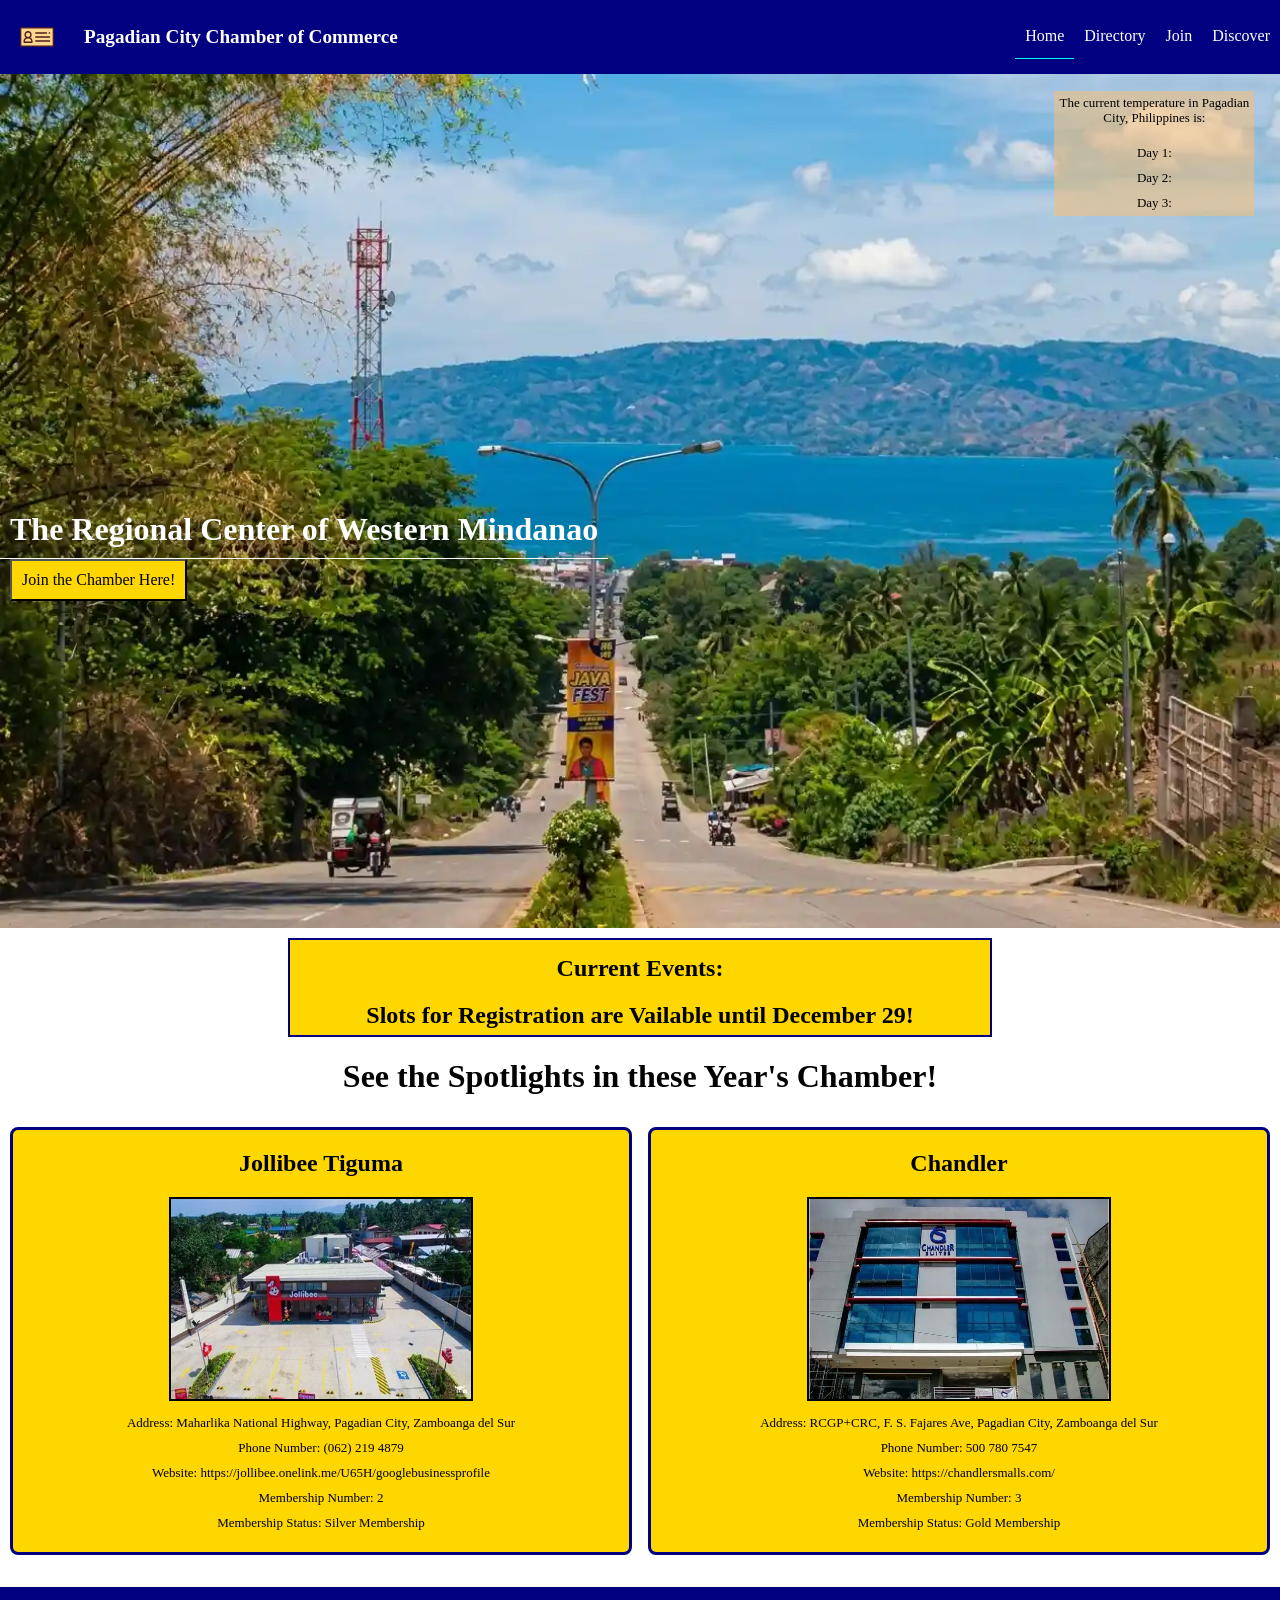
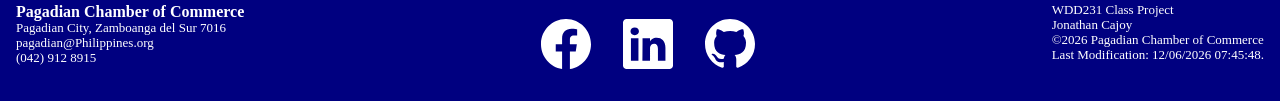
==== chamber/index.html @ 383afcb0 "w03 Activity" ====
<!DOCTYPE html>
<html lang="en">

<head>
    <meta charset="UTF-8">
    <meta name="viewport" content="width=device-width, initial-scale=1.0">
    <title>Chamber of Commerce Home Page</title>
    <meta name="description"
        content="This is a Chamber of Commerce Home Page where it lists the businesses in Pagadian City.">
    <meta name="author" content="Jonathan Cajoy">
    <link href="images/favicon.ico" rel="icon">
    <!-- <script src="scripts/directory.js" defer></script> -->
    <script src="scripts/navigation.js" defer></script>
    <script src="scripts/dates.js" defer></script>
    <script src="scripts/weather.js" defer></script>
    <script src="scripts/spotlight.js" defer></script>

    <meta property="og:title" content="Chamber of Commerce">
    <meta property="og:description" content="Have the Chance to thrive in your business here in Pagadian City! Visit the Chamber of 
        Commerce page to make networks and boost your business!">
    <meta property="og:image" content="https://cajoyjonathan-wq.github.io/wdd231/chamber/images/favicon.ico">
    <meta property="og:url" content="https://cajoyjonathan-wq.github.io/wdd231/chamber/directory.html">

    <link href="styles/normalize.css" rel="stylesheet">
    <link href="styles/small.css" rel="stylesheet">
    <link href="styles/large.css" rel="stylesheet">

    <link rel="preconnect" href="https://fonts.googleapis.com">
    <link rel="preconnect" href="https://fonts.gstatic.com" crossorigin>
    <link
        href="https://fonts.googleapis.com/css2?family=Google+Sans:ital,opsz,wght@0,17..18,400..700;1,17..18,400..700&family=Permanent+Marker&display=swap"
        rel="stylesheet">

</head>

<body>
    <header>
        <img src="images/business-card.svg" alt="Site Logo" width="116" height="116">
        <span>Pagadian City Chamber of Commerce</span>
        <button id="ham-btn" class="hambutton" aria-label="Toggle Navigation Menu"></button>

        <nav class="largeNav" id="navLargeBar">
            <ul>
                <li class="current"><a href="index.html">Home</a></li>
                <li><a href="directory.html">Directory</a></li>
                <li><a href="#">Join</a></li>
                <li><a href="#">Discover</a></li>
            </ul>
        </nav>

    </header>

    <nav class="navigation" id="nav-bar">
        <ul>
            <li class="current"><a href="index.html">Home</a></li>
            <li><a href="directory.html">Directory</a></li>
            <li><a href="#">Join</a></li>
            <li><a href="#">Discover</a></li>
        </ul>
    </nav>

    <main>
        <div class="hero">
            <picture>
                <source srcset="images/pagadian.webp" media="(min-width:1000px)">
                <img src="images/dao.webp" alt="Pagadian Unity Park" loading="lazy">
            </picture>
            <article class="article-mobile">
                <p>The Regional Center of Western Mindanao</p>
                <input type="button" id="button-mobile" value="Join the Chamber Here!">
            </article>

            <article class="article-large">
                <p>The Regional Center of Western Mindanao</p>
                <input type="button" id="button-large" value="Join the Chamber Here!">
            </article>

            <figure class="mobile">
                <p>The current temperature in Pagadian City, Philippines is: <span id="current-temp"></span></p>
                <img id="weather-icon" src="" alt="">
                <figcaption></figcaption>
                <p>Day 1: <span id="day1"></span></p>
                <p>Day 2: <span id="day2"></span></p>
                <p>Day 3: <span id="day3"></span></p>
            </figure>

        </div>

        <div class="current-event">
            <p>Current Events:</p>
            <p>Slots for Registration are Vailable until December 29!</p>
        </div>

        <h1>See the Spotlights in these Year's Chamber!</h1>
        <div id="cards" class="cards"></div>
    </main>

    <footer>
        <div class="directoryAddress">
            <span>Pagadian Chamber of Commerce</span>
            <p>Pagadian City, Zamboanga del Sur 7016</p>
            <p>pagadian@Philippines.org</p>
            <p>(042) 912 8915</p>
        </div>
        <div class="apps">
            <a href="https://www.facebook.com/jonathan.cajoy"><img src="images/facebook.svg"
                    alt="Jonathan Cajoy's Facebook Page" width="16" height="16"></a>
            <a href="https://www.linkedin.com/in/jonathancajoyva/"><img src="images/linkedin.svg"
                    alt="Jonathan Cajoy's LinkedIn Page" width="16" height="16"></a>
            <a href="https://github.com/cajoyjonathan-wq"><img src="images/github.svg"
                    alt="Jonathan Cajoy's Github Page" width="16" height="16"></a>
        </div>
        <div class="footP">
            <p>WDD231 Class Project</p>
            <p>Jonathan Cajoy</p>
            <p>&copy;<span id="currentyear"></span> Pagadian Chamber of Commerce</p>
            <p id="lastModified"></p>
        </div>

    </footer>
</body>

</html>
---- chamber/styles/small.css ----
* {
    padding: 0;
    margin: 0;
    font-family: "Google sans";
}



header {
    display: grid;
    grid-template-columns: max-content 1fr max-content;
    align-items: center;
    gap: 10px;
    background-color: navy;
}

header img {
    position: static;
    grid-column: auto;
    width: 34px;
    height: 34px;
    margin: 20px;
}

header span {
    position: static;
    grid-column: auto;
    text-align: center;
    /* font-family: system-ui, -apple-system, BlinkMacSystemFont, 'Segoe UI', Roboto, Oxygen, Ubuntu, Cantarell, 'Open Sans', 'Helvetica Neue', sans-serif; */
    font-weight: bold;
    color:white;
}

.largeNav {
    display: none;
}

.navigation {
    display: none;
}

.navigation.show {
    display: block;
}

nav ul {
    margin: 0;
    padding: 0;
    width: 100%;
    list-style: none;
}

nav a {
    display: block;
    text-align: center;
    text-decoration: none;
    padding: .8rem 10px;
    white-space: nowrap;
    color: black;

}

.largeNav li.current {
    border-bottom: 1px solid aqua;
}

.navigation li.current {
    background-color: skyblue;
}

.navigation a:hover {
    background-color: rgb(165, 165, 255);
}

.hambutton {
    position: static;
    grid-column: auto;
    background: none;
    border: none;
    cursor: pointer;
    font-size: 2rem;
    margin: 20px;
}

.hambutton::before {
    content: "\2630";
}

.hambutton.show::before {
    content: "✖️";
}

.menu {
    margin: 1rem auto;
    text-align: center;
}

.hero {
    position: relative;
}

.hero img {
    display: block;
    width: 100%;
}

.article-mobile {
    display: flex;
    justify-content: center;
    flex-direction: row;
}

.article-mobile p {
    display: block;
    font-size: x-large;
    padding: 20px;
}

.article-mobile input {
    height: 50px;
    margin: auto;
    padding: 10px;
    background-color: gold;
}

.article-large {
    display: none;
}

.current-event {
    max-width: 300px;
    margin: auto;
    margin-top: 10px;
    border-bottom: 1px solid black;
    background-color: gold;
    border: 2px solid navy;
}

.current-event p {
    margin-top: 10px;
    font-size: x-large;
    font-weight: bolder;
}

.join-button {
    display: flex;
    justify-content: center;
}

.join-button input {
    padding: 10px;
    background-color: gold;
}

.mobile {
    display: block;
    margin: 0 auto;
    max-width: 200px;
    background-color: wheat;
    margin-bottom: 10px;
}

.mobile img {
    display: block;
    margin: auto;
    width: 100px;
    height: auto;
}

.mobile figcaption {
    text-align: center;
    text-transform: capitalize;
    margin-bottom: 10px;
}


button {
    padding: 5px;
    /* font-family:system-ui, -apple-system, BlinkMacSystemFont, 'Segoe UI', Roboto, Oxygen, Ubuntu, Cantarell, 'Open Sans', 'Helvetica Neue', sans-serif; */
}

button:hover {
    background-color: rgb(185, 185, 255);
}


.cards {
    display: grid;
    grid-template-columns: repeat(auto-fit, minmax(340px, 1fr));
    gap: 1rem;
    align-items: stretch;
    margin-left: 10px;
    margin-right: 10px;
}

section {
    display: flex;
    flex-direction: column;
    height: 100%;
    margin-top: 10px;
    background-color: gold;
    border: 3px solid navy;
    border-radius: 8px;
}

h1 {
    text-align: center;
}

h2 {
    padding: 20px;
    text-align: center;
    /* font-family: system-ui, -apple-system, BlinkMacSystemFont, 'Segoe UI', Roboto, Oxygen, Ubuntu, Cantarell, 'Open Sans', 'Helvetica Neue', sans-serif; */
}   



p {
    padding: 5px;
    text-align: center;
    /* font-family: system-ui, -apple-system, BlinkMacSystemFont, 'Segoe UI', Roboto, Oxygen, Ubuntu, Cantarell, 'Open Sans', 'Helvetica Neue', sans-serif; */
    font-size: small;
    margin-left: auto;
    margin-right: auto;
}

.cards img {
    width: 300px;
    height: 200px;
    margin-left: auto;
    margin-right: auto;
    margin-bottom: 10px;
    border: 2px solid black;
}

.grid section > * {
    align-items: stretch;
}

.list {
    display: flex;
    flex-direction: column;
}

.list section {
    display: grid;
    grid-template-rows: 2fr 1fr 1fr;
    margin: 0;
    padding: 0.25rem;
}


.list section > * {
    margin: 0 1rem;
}

.list section img {
    display: none;
}

.list section:nth-child(even) {
    background-color: #bbb;
}

.list section h2 {
    margin: 0;
}

.list section p  {
    padding: 0;
    margin-top: 0;
    margin-bottom: 10px;
}


footer {
    display: grid;
    padding: 1rem;
    margin-top: 3rem;
    background-color: navy;
}

.directoryAddress p {
    color: white;
    text-align: left;
    padding: 0;
}

.directoryAddress span {
    /* font-family: system-ui, -apple-system, BlinkMacSystemFont, 'Segoe UI', Roboto, Oxygen, Ubuntu, Cantarell, 'Open Sans', 'Helvetica Neue', sans-serif; */
    font-weight: bold;
    color: white;
}

.footP p {
    text-align: left;
    padding: 0;
    color: white;
}

.apps {
    display: flex;
    flex-direction: row;
    justify-content: space-around;
    margin: 1rem;
}

.apps img {
    width: 50px;
    height: auto;
}
---- chamber/styles/large.css ----
@media only screen and (min-width: 38rem) {

    
    header img {
        width: 34px;
    }

    header span {
        color: white;
        text-align: left;
        font-size: larger;
    }

    .hambutton {
        display: none;
    }

    .largeNav {
        display: block;
        z-index: 100;
    }

    .largeNav ul {
        display: flex;
        flex-direction: row;
        justify-content: center;
        list-style: none;
    }
    
    .largeNav a {
        display: block;
        text-align: center;
        text-decoration: none;
        padding: .8rem 10px;
        white-space: nowrap;
        color: white;
    }

    .menu {
        display: flex;
        justify-content: center;
    }

    .hero {
        position: relative;
    }

    .article-mobile {
        display: none;
    }

    .article-large {
        display: block;
        position: absolute;
        top: 50%;
        font-weight: bolder;
        color: white;
    }

    .article-large p {
        font-size: xx-large;
        padding: 10px;
        border-bottom: 1px solid rgb(255, 253, 253);
    }

    .article-large input {
        margin-left: 10px;
        padding: 10px;
        background-color: gold;
    }

    .mobile {
        display: block;
        position: absolute;
        top: 2%;
        right: 2%;
        margin: 0 auto;
        max-width: 200px;
        color: rgb(0, 0, 0);
        background: rgba(255, 192, 110, 0.5);
        margin-bottom: 10px;
    }

    .current-event {
        max-width: 700px;
    }


    .join-button {
        display: none;
    }

    button {
        padding: 10px;
        margin-left: 20px;
        margin-left: 20px;
    }

    footer {
        display: flex;
        justify-content: space-between;
    }

    .apps img {
        display: flex;
        flex-direction: row;
        justify-content: center;
        justify-content: space-around;
        margin-left: 1rem;
        margin-right: 1rem;
    }


}
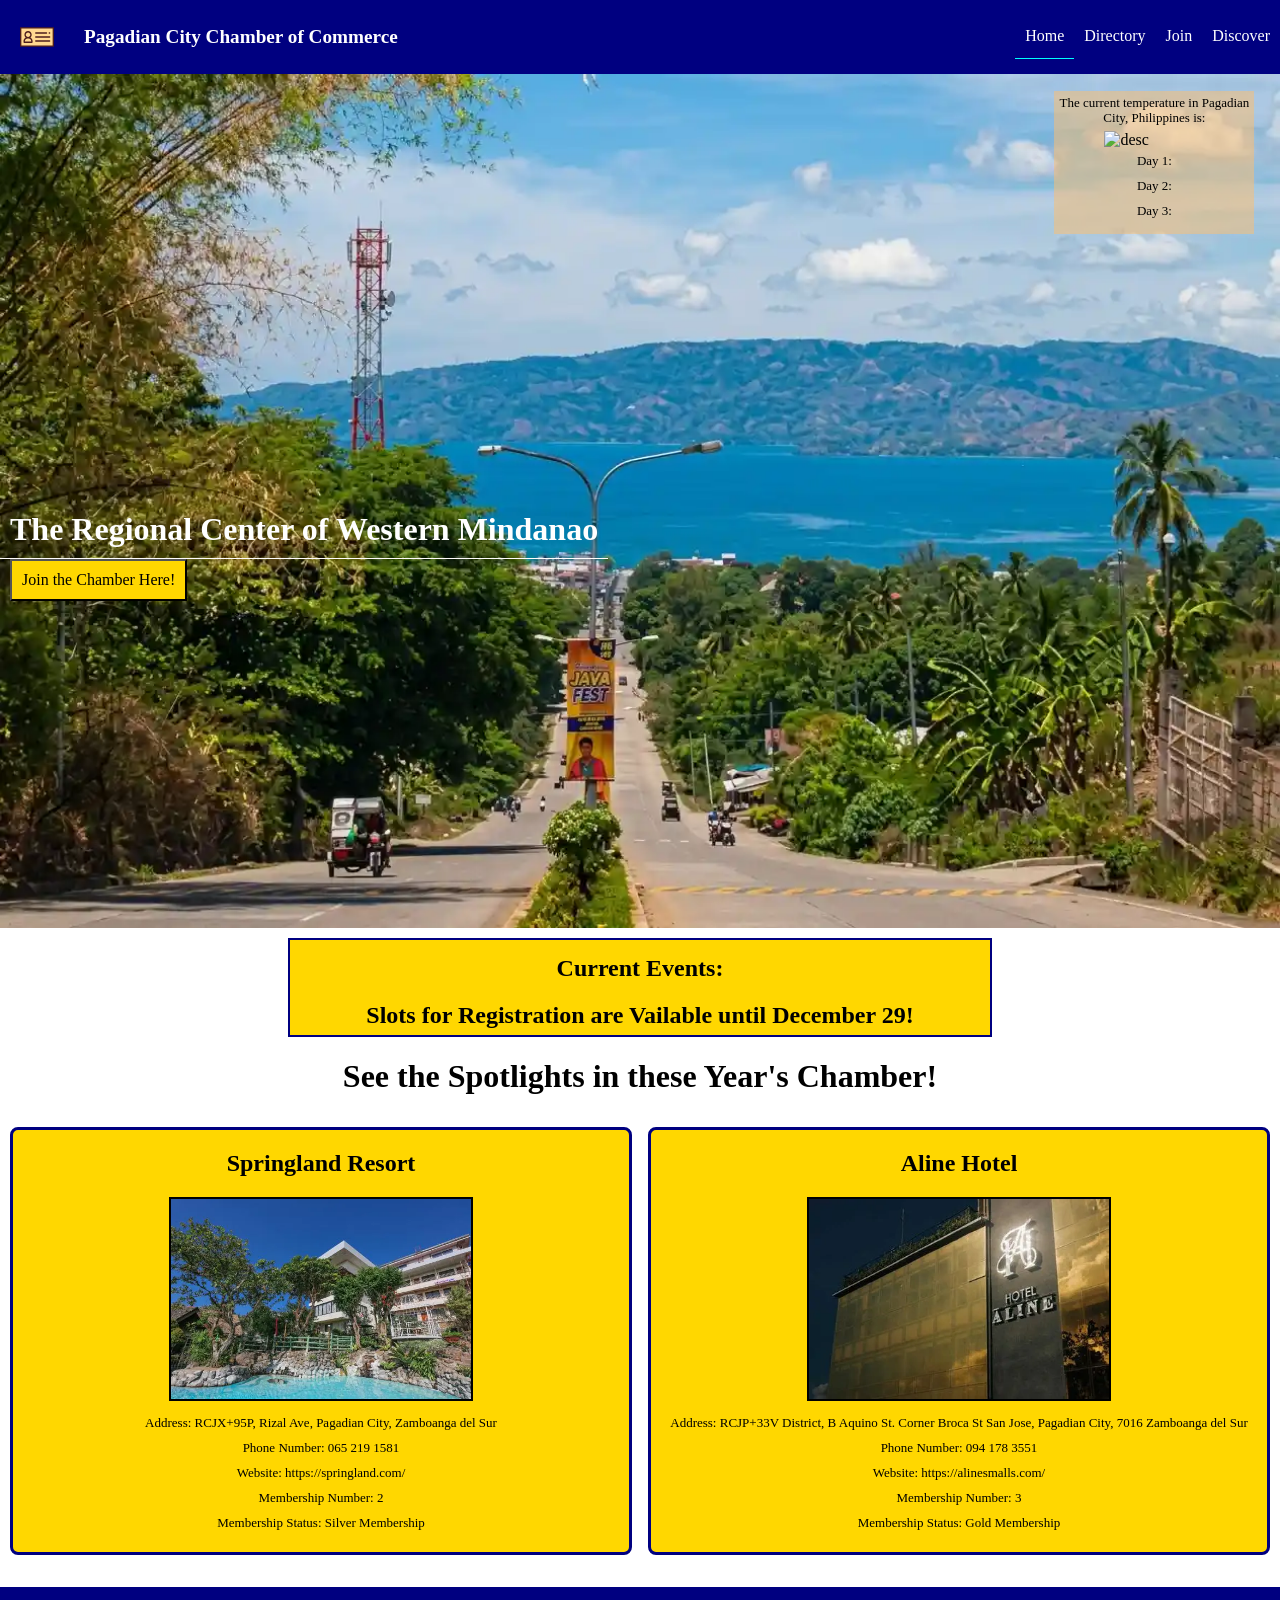
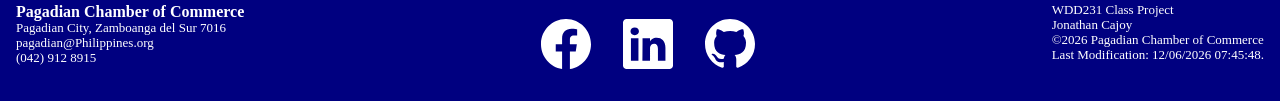
==== commit bfefa645: "made changes to figcaption" ====
--- a/chamber/index.html
+++ b/chamber/index.html
@@ -77,11 +77,11 @@
 
             <figure class="mobile">
                 <p>The current temperature in Pagadian City, Philippines is: <span id="current-temp"></span></p>
-                <img id="weather-icon" src="" alt="">
-                <figcaption></figcaption>
+                <img id="weather-icon" src="iconsrc" alt="desc">
                 <p>Day 1: <span id="day1"></span></p>
                 <p>Day 2: <span id="day2"></span></p>
                 <p>Day 3: <span id="day3"></span></p>
+                <figcaption></figcaption>
             </figure>
 
         </div>
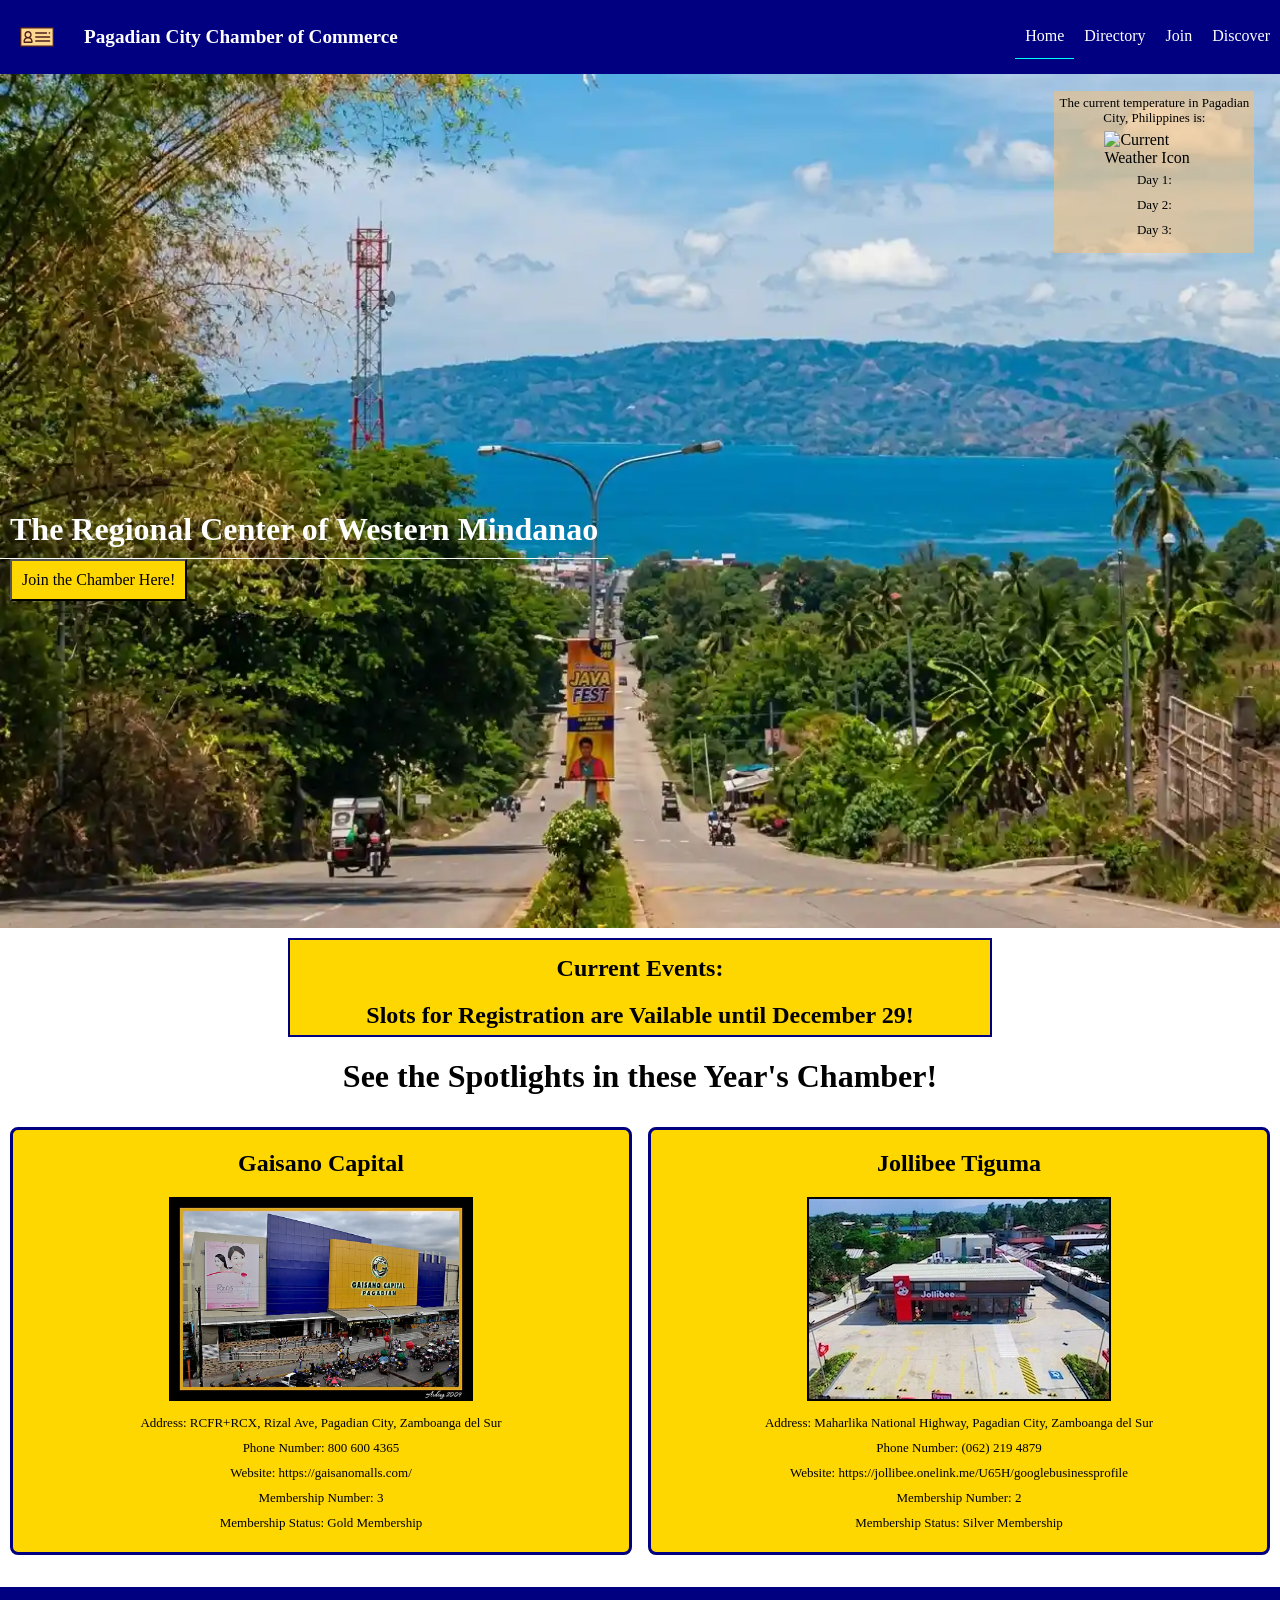
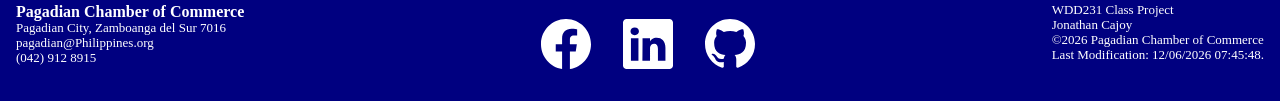
==== commit 74cf98c2: "changed scr for weather icon" ====
--- a/chamber/index.html
+++ b/chamber/index.html
@@ -77,7 +77,7 @@
 
             <figure class="mobile">
                 <p>The current temperature in Pagadian City, Philippines is: <span id="current-temp"></span></p>
-                <img id="weather-icon" src="iconsrc" alt="desc">
+                <img id="weather-icon" src="https://openweathermap.org/img/wn/01d@2x.png" alt="Current Weather Icon">
                 <p>Day 1: <span id="day1"></span></p>
                 <p>Day 2: <span id="day2"></span></p>
                 <p>Day 3: <span id="day3"></span></p>
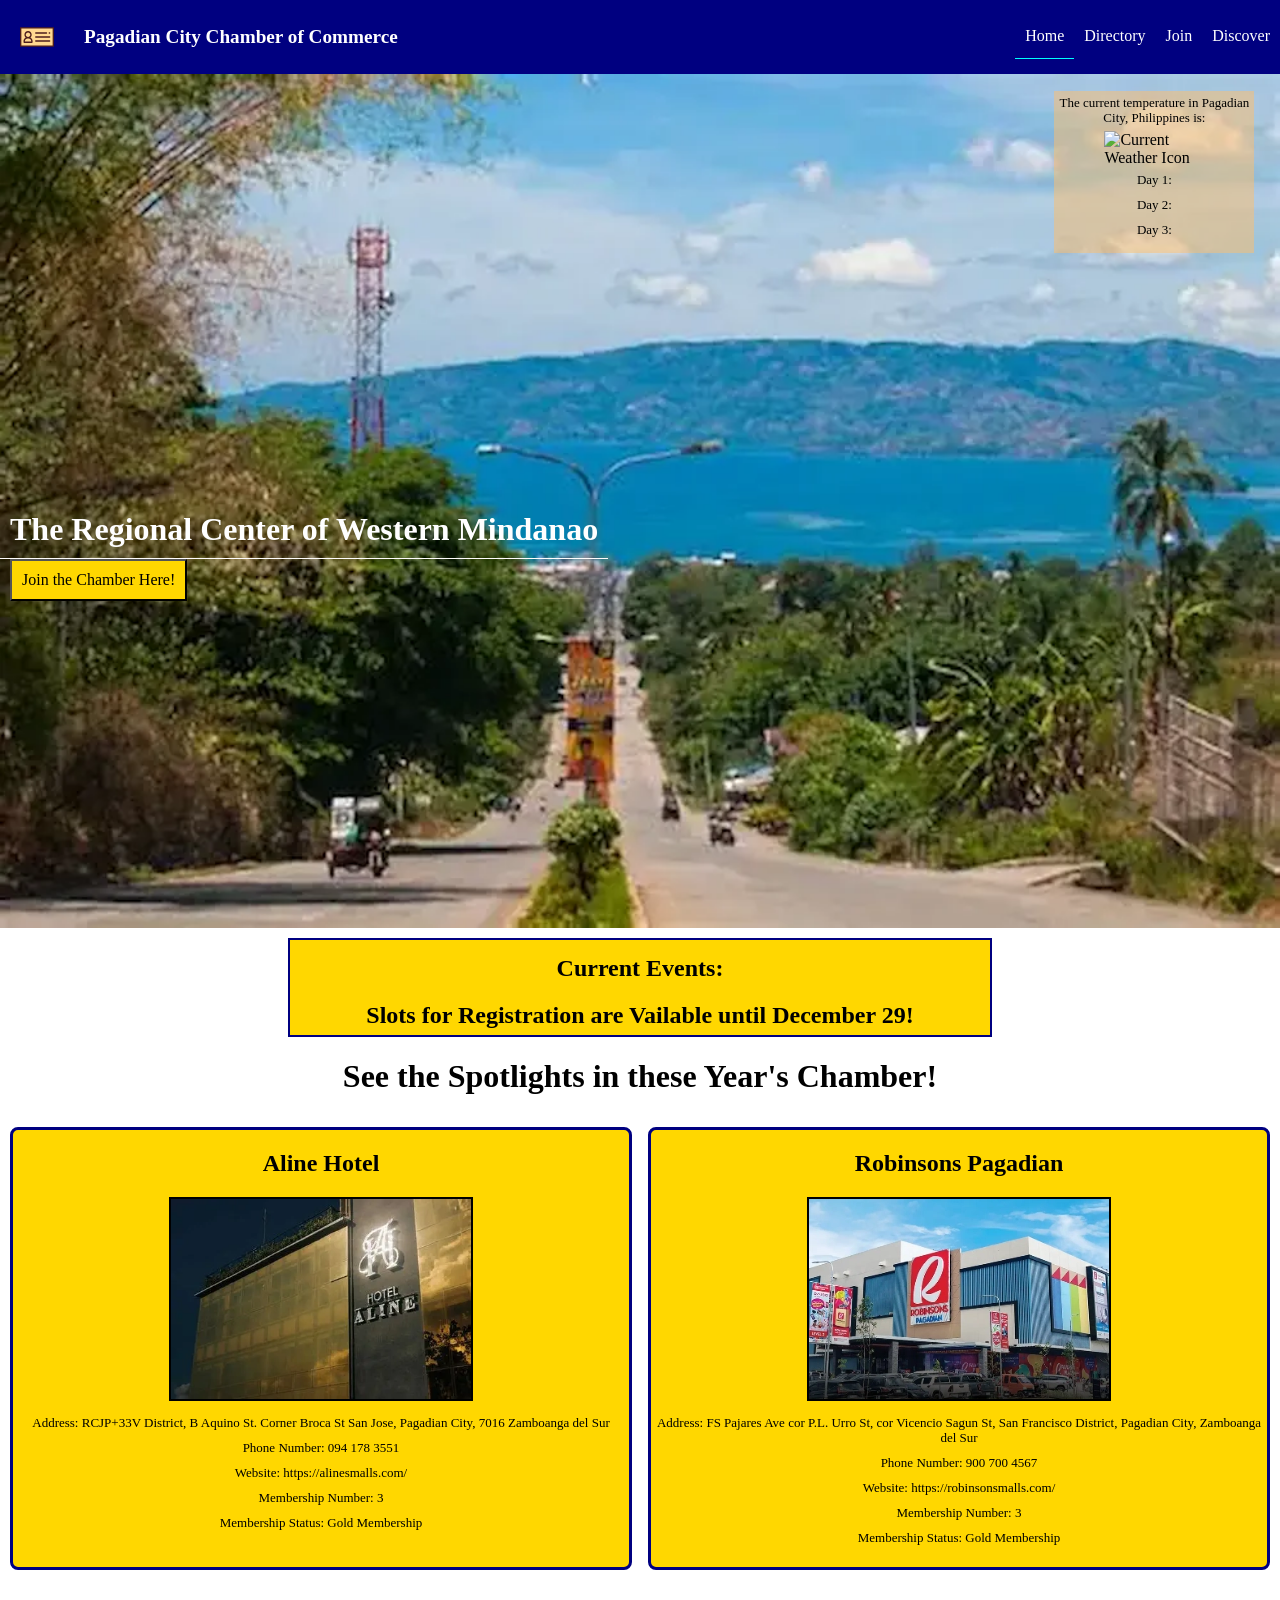
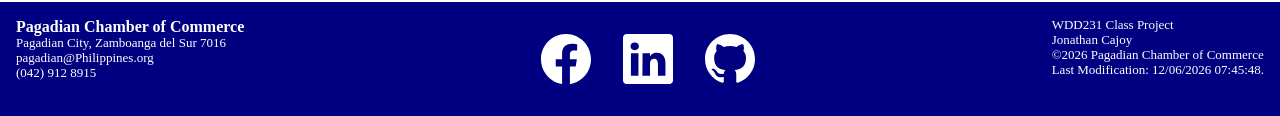
==== commit 0aa6d511: "Cards update" ====
--- a/chamber/index.html
+++ b/chamber/index.html
@@ -43,7 +43,7 @@
             <ul>
                 <li class="current"><a href="index.html">Home</a></li>
                 <li><a href="directory.html">Directory</a></li>
-                <li><a href="#">Join</a></li>
+                <li><a href="join.html">Join</a></li>
                 <li><a href="#">Discover</a></li>
             </ul>
         </nav>
@@ -54,7 +54,7 @@
         <ul>
             <li class="current"><a href="index.html">Home</a></li>
             <li><a href="directory.html">Directory</a></li>
-            <li><a href="#">Join</a></li>
+            <li><a href="join.html">Join</a></li>
             <li><a href="#">Discover</a></li>
         </ul>
     </nav>
@@ -67,12 +67,12 @@
             </picture>
             <article class="article-mobile">
                 <p>The Regional Center of Western Mindanao</p>
-                <input type="button" id="button-mobile" value="Join the Chamber Here!">
+                <input type="button" id="button-mobile" value="Join the Chamber Here!" onclick="location.href='join.html';">
             </article>
 
             <article class="article-large">
                 <p>The Regional Center of Western Mindanao</p>
-                <input type="button" id="button-large" value="Join the Chamber Here!">
+                <input type="button" id="button-large" value="Join the Chamber Here!"  onclick="location.href='join.html';">
             </article>
 
             <figure class="mobile">
--- a/chamber/styles/small.css
+++ b/chamber/styles/small.css
@@ -201,6 +201,7 @@
     background-color: gold;
     border: 3px solid navy;
     border-radius: 8px;
+    /* align-self: start; */
 }
 
 h1 {
@@ -310,5 +311,173 @@
     height: auto;
 }
 
-
-
+main.join {
+    display: flex;
+    flex-direction: column;
+    gap: 1.5rem;
+    margin: 1rem;
+}
+
+fieldset {
+    display: flex;
+    flex-direction: column;
+}
+
+.radio {
+    display: flex;
+    flex-direction: column;
+}
+
+form.form label{
+    display: block;
+    margin-bottom: 1rem;
+}
+
+form.form span.h2-label {
+    display: block;
+    margin-bottom: 0.25rem;
+    font-weight: bolder;
+}
+
+form.form input[type="text"],
+form.form input[type="tel"],
+form.form input[type="email"],
+form.form textarea {
+    display: block;
+    width: 100%;
+    box-sizing: border-box;
+    font-size: 1rem;
+    border: 1px solid black;
+    border-radius: 8px;
+    padding: 0.75rem;
+}
+
+form.form textarea {
+    min-height: 120px;
+    resize: vertical;
+}
+
+form.form fieldset {
+    margin-bottom: 20px;
+    padding: 1rem;
+    border-color: navy;
+    border-radius: 8px;
+}
+
+form.form {
+    max-width: 600px;
+    margin: 0 auto;
+}
+
+.joinform {
+    margin: 0 auto;
+    width: 100%;
+}
+
+section.membership-cards {
+    display: block;
+    background-color: gold;
+}
+
+@keyframes fadeInUp {
+    from {
+        opacity: 0;
+        transform: translateY(20px);
+    }
+
+    to {
+        opacity: 1;
+        transform: translateY(0px);
+    }
+}
+
+.member-cards {
+    display: block;
+    border: 2px solid blue;
+    animation: fadeInUp;
+    animation-duration: 2s;
+}
+
+.member-cards button {
+    margin: 0 auto;
+    width: 100%;
+}
+
+dialog {
+    margin: auto;
+    animation: fadeInUp;
+    animation-duration: 1s;
+}
+
+dialog p {
+    padding: 10px;
+    font-style: oblique;
+    margin-left: 10px;
+    margin-right: 10px;
+}
+
+dialog.modal-np{
+    text-align: center;
+    color: white;
+    background-color: blue;
+    
+}
+
+dialog.modal-np h2 {
+    border-bottom: 1px solid white;
+    max-width: 60%;
+    margin: 0 auto 1rem auto;
+    text-align: center;
+}
+
+dialog.modal-bronze {
+    text-align: center;
+    color: white;
+    background-color: brown;
+}
+
+dialog.modal-bronze h2 {
+    border-bottom: 1px solid white;
+    max-width: 60%;
+    margin: 0 auto 1rem auto;
+    text-align: center;
+}
+
+dialog.modal-silver {
+    text-align: center;
+    color: black;
+    background-color: silver;
+}
+
+dialog.modal-silver h2 {
+    border-bottom: 1px solid black;
+    max-width: 60%;
+    margin: 0 auto 1rem auto;
+    text-align: center;
+}
+
+dialog.modal-gold {
+    text-align: center;
+    color: gold;
+    background-color: black;
+    font-style: oblique;
+}
+
+dialog.modal-gold h2 {
+    border-bottom: 1px solid gold;
+    max-width: 60%;
+    margin: 0 auto 1rem auto;
+    text-align: center;
+}
+
+dialog button {
+    font-style: italic;
+    margin: 10px;
+    width: 100%;
+    max-width: 200px;
+}
+
+
+
+
+
--- a/chamber/styles/large.css
+++ b/chamber/styles/large.css
@@ -90,6 +90,27 @@
         display: none;
     }
 
+    main.join {
+        display: grid;
+        grid-template-columns: 2fr 1fr;
+        align-items: start;
+    }
+
+    section.membership-cards {
+        height: 0;
+        align-self: start;
+    }
+
+    .member-cards {
+        margin: 10px;
+        background-color: gold;
+    }
+    .form {
+        display: flex;
+        flex-direction: column;
+        gap: 1.5rem;
+    }
+
     button {
         padding: 10px;
         margin-left: 20px;
@@ -109,6 +130,4 @@
         margin-left: 1rem;
         margin-right: 1rem;
     }
-
-
 }
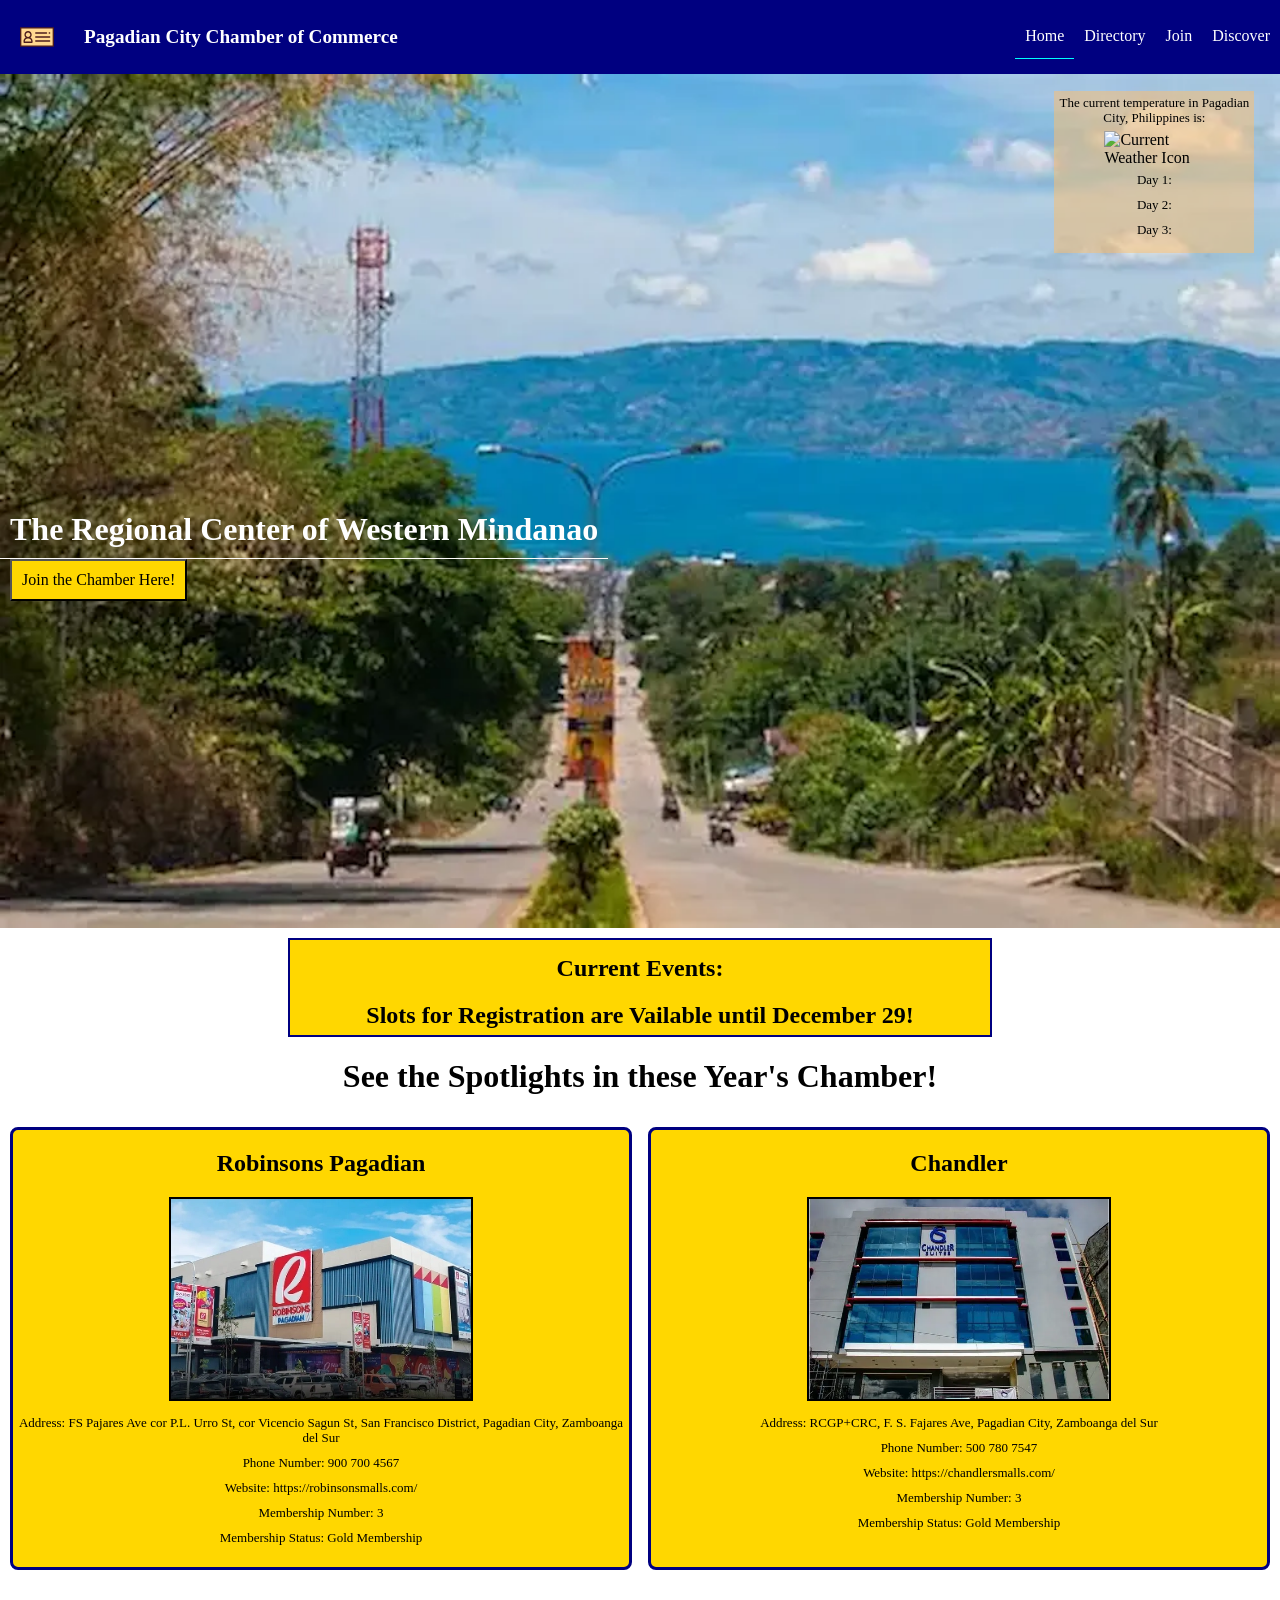
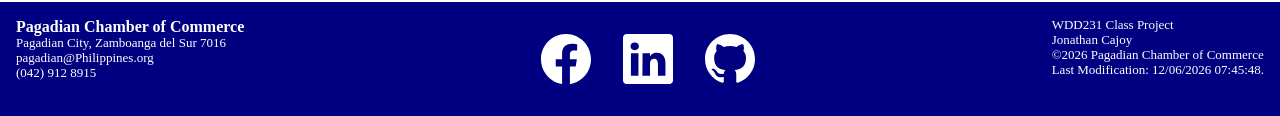
==== commit 1923a989: "Deleted OnClick" ====
--- a/chamber/index.html
+++ b/chamber/index.html
@@ -67,12 +67,12 @@
             </picture>
             <article class="article-mobile">
                 <p>The Regional Center of Western Mindanao</p>
-                <input type="button" id="button-mobile" value="Join the Chamber Here!" onclick="location.href='join.html';">
+                <input type="button" id="button-mobile" value="Join the Chamber Here!">
             </article>
 
             <article class="article-large">
                 <p>The Regional Center of Western Mindanao</p>
-                <input type="button" id="button-large" value="Join the Chamber Here!"  onclick="location.href='join.html';">
+                <input type="button" id="button-large" value="Join the Chamber Here!">
             </article>
 
             <figure class="mobile">
--- a/chamber/styles/small.css
+++ b/chamber/styles/small.css
@@ -97,6 +97,7 @@
 
 .hero {
     position: relative;
+    background-color: none;
 }
 
 .hero img {
@@ -108,12 +109,14 @@
     display: flex;
     justify-content: center;
     flex-direction: row;
+    background-color: none;
 }
 
 .article-mobile p {
     display: block;
     font-size: x-large;
     padding: 20px;
+    color: black;
 }
 
 .article-mobile input {
--- a/chamber/styles/large.css
+++ b/chamber/styles/large.css
@@ -43,10 +43,12 @@
 
     .hero {
         position: relative;
+        background-color: black;
     }
 
     .article-mobile {
         display: none;
+        background-color: none;
     }
 
     .article-large {
@@ -54,12 +56,13 @@
         position: absolute;
         top: 50%;
         font-weight: bolder;
-        color: white;
+        background-color: none;
     }
 
     .article-large p {
         font-size: xx-large;
         padding: 10px;
+        color: white;
         border-bottom: 1px solid rgb(255, 253, 253);
     }
 
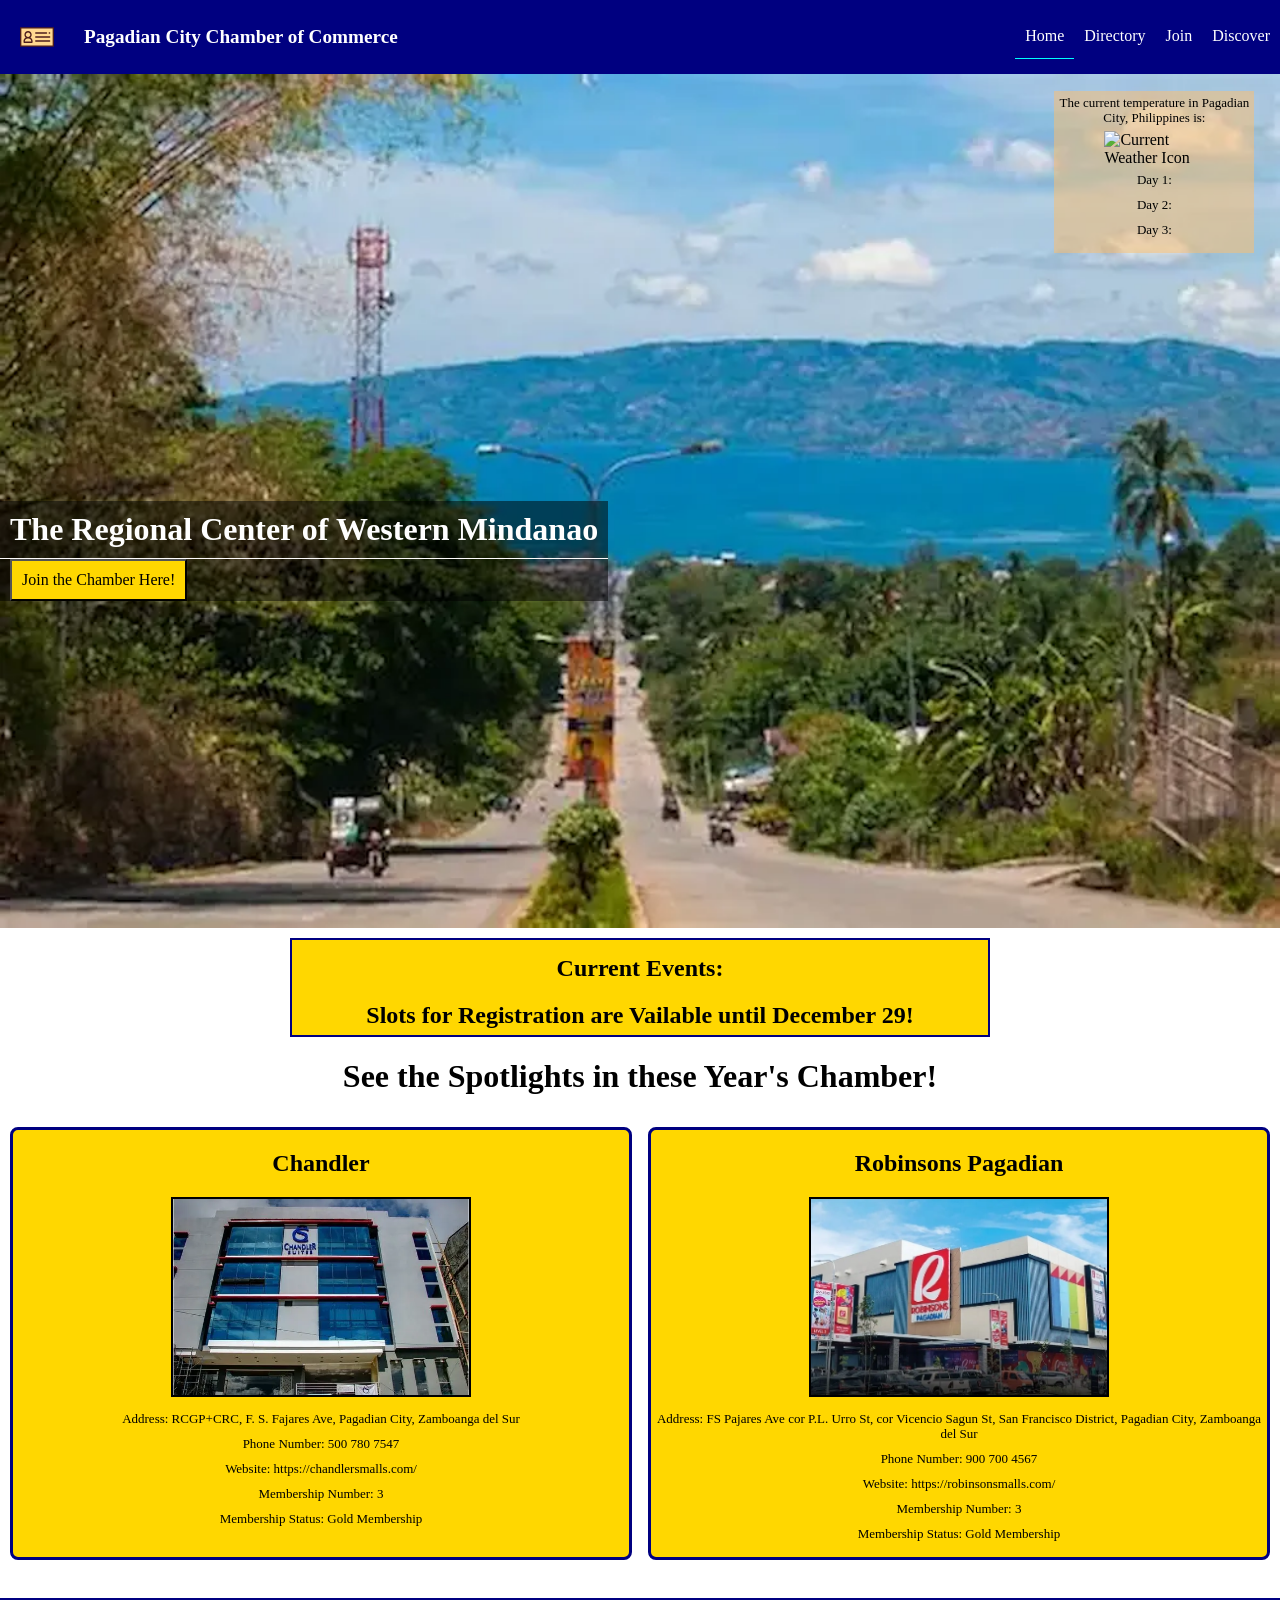
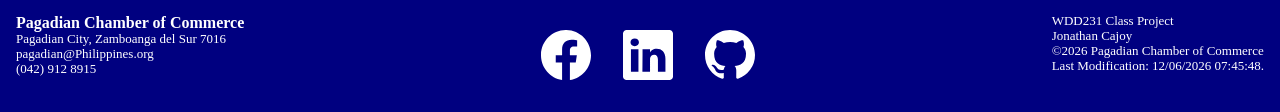
==== commit 7cb11d25: "project" ====
--- a/chamber/index.html
+++ b/chamber/index.html
@@ -44,7 +44,7 @@
                 <li class="current"><a href="index.html">Home</a></li>
                 <li><a href="directory.html">Directory</a></li>
                 <li><a href="join.html">Join</a></li>
-                <li><a href="#">Discover</a></li>
+                <li><a href="discover.html">Discover</a></li>
             </ul>
         </nav>
 
@@ -55,7 +55,7 @@
             <li class="current"><a href="index.html">Home</a></li>
             <li><a href="directory.html">Directory</a></li>
             <li><a href="join.html">Join</a></li>
-            <li><a href="#">Discover</a></li>
+            <li><a href="discover.html">Discover</a></li>
         </ul>
     </nav>
 
--- a/chamber/styles/small.css
+++ b/chamber/styles/small.css
@@ -1,7 +1,8 @@
-* {
+*, *::before, *::after {
     padding: 0;
     margin: 0;
     font-family: "Google sans";
+    box-sizing: border-box;
 }
 
 
@@ -80,6 +81,7 @@
     cursor: pointer;
     font-size: 2rem;
     margin: 20px;
+    color: white;
 }
 
 .hambutton::before {
@@ -97,7 +99,6 @@
 
 .hero {
     position: relative;
-    background-color: none;
 }
 
 .hero img {
@@ -109,7 +110,6 @@
     display: flex;
     justify-content: center;
     flex-direction: row;
-    background-color: none;
 }
 
 .article-mobile p {
@@ -480,7 +480,68 @@
     max-width: 200px;
 }
 
-
-
-
-
+.feature {
+    display: grid;
+    grid-template-areas:
+    "name"
+    "photograph"
+    "address"
+    "description"
+    "button";
+    gap: 1.5rem;
+    margin: 10px;
+}
+
+
+.feature h2 {
+    text-align: center;
+    align-self: center;
+    margin-top: 10px;
+    grid-area: name;
+    padding: 0%;
+    /* margin: 1rem 10px; */
+}
+
+.feature figure {
+    margin: 0 auto;
+    border-radius: 8px;
+    border: 2px solid navy;
+    overflow: hidden;
+    height: 200px;
+    grid-area: photograph;
+    padding: 0%;
+}
+
+.feature figure img {
+    display: block;
+    object-fit: cover;
+}
+
+.feature address {
+    text-align: center;
+    /* padding: 10px; */
+    grid-area: address;
+    /* margin: 1rem 10px; */
+}
+
+.feature p {
+    /* padding: 10px; */
+    grid-area: description;
+    /* margin: 1rem 10px; */
+}
+
+.feature button {
+    display: block;
+    margin: 0 auto;
+    width: 300px;
+    margin-bottom: 10px;
+    grid-area: button;
+    font-family: Verdana, Geneva, Tahoma, sans-serif;
+    border-radius: 8px;
+}
+
+.date {
+    text-align: center;
+    font-size:x-large ;
+}
+
--- a/chamber/styles/large.css
+++ b/chamber/styles/large.css
@@ -1,4 +1,4 @@
-@media only screen and (min-width: 38rem) {
+@media only screen and (min-width: 64rem) {
 
     
     header img {
@@ -43,12 +43,10 @@
 
     .hero {
         position: relative;
-        background-color: black;
     }
 
     .article-mobile {
         display: none;
-        background-color: none;
     }
 
     .article-large {
@@ -56,13 +54,13 @@
         position: absolute;
         top: 50%;
         font-weight: bolder;
-        background-color: none;
+        background-color: rgba(0, 0, 0, 0.5);
     }
 
     .article-large p {
         font-size: xx-large;
         padding: 10px;
-        color: white;
+        color:white;
         border-bottom: 1px solid rgb(255, 253, 253);
     }
 
@@ -133,4 +131,52 @@
         margin-left: 1rem;
         margin-right: 1rem;
     }
+
+    #feature {
+        display: grid;
+        grid-template-columns: repeat(2, minmax(0, 1fr));
+        gap: 1.5rem;
+        max-width: 100%;
+        box-sizing: border-box;
+    }
+
+    .feature {
+        display: grid;
+        grid-template-columns: minmax(140px, 200px) minmax(0, 1fr);
+        grid-template-areas:
+            "photograph name"
+            "photograph address"
+            "photograph description"
+            "photograph button";
+        gap: 0.75rem 1rem;
+        padding: 15px;
+        align-items: center;
+        min-width: 0;
+    }
+
+    .feature figure {
+        grid-area: photograph;
+        margin: 0;
+        width: 100%;
+        min-width: 0;
+        /* height: 200px; */
+        /* overflow: hidden; */
+    }
+
+    .feature figure img {
+        width: 100%;
+        height: 200px;
+        display: block;
+        object-fit: cover;
+    }
+
+    .feature button {
+        display: block;
+        margin: 0 auto;
+        width: 200px;
+        margin-bottom: 10px;
+        grid-area: button;
+        font-family: Verdana, Geneva, Tahoma, sans-serif;
+        border-radius: 8px;
+    }
 }
